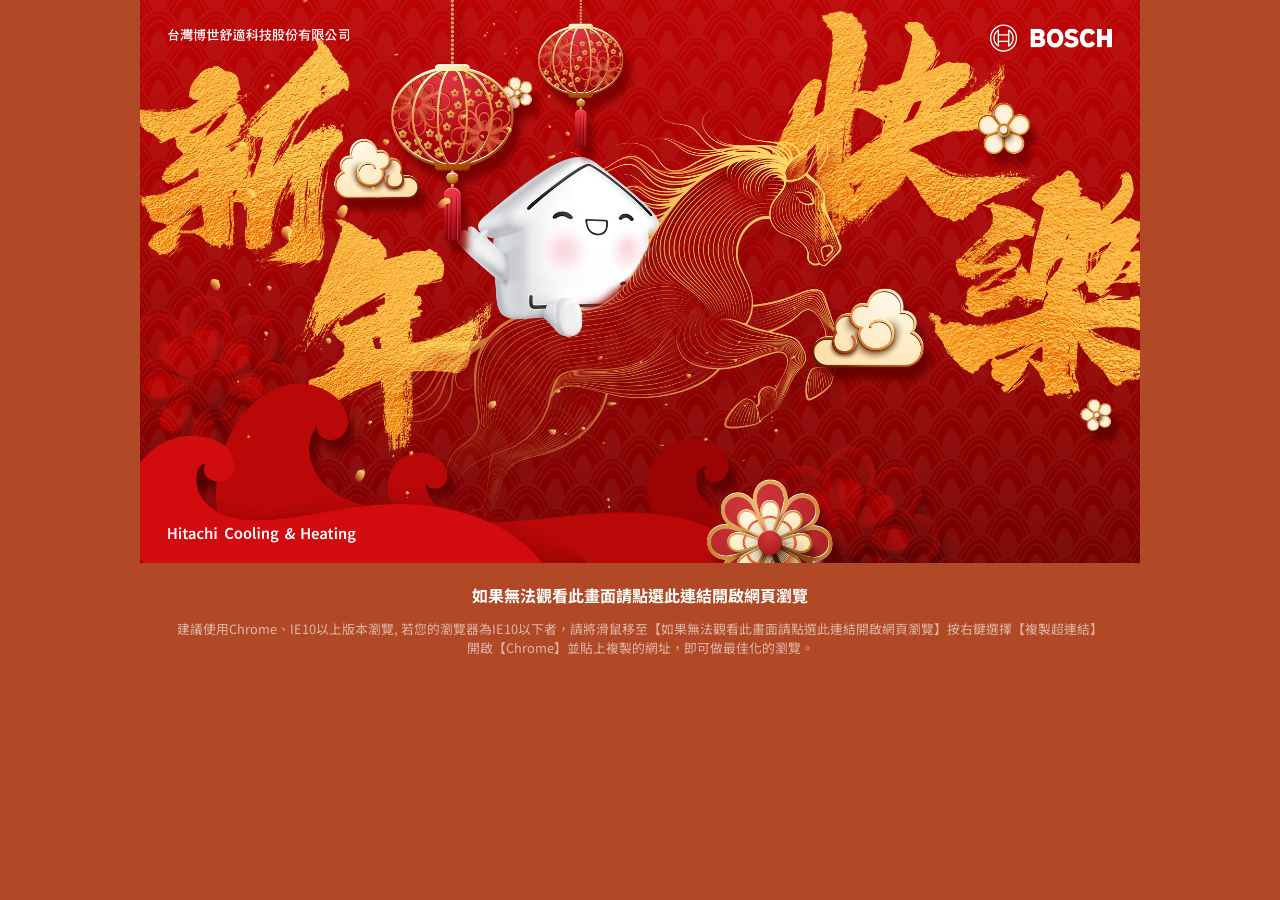
==== card.html @ 1567fe7b "update" ====
<!DOCTYPE html>
<html lang="zh-TW">
  <head>
    <meta charset="UTF-8">
    <title>Email 用賀卡- 台灣日立江森自控股份有限公司</title>
    <meta property="og:title" content="Email 用賀卡- 台灣日立江森自控股份有限公司">
    <meta property="og:image" content="./images/card.jpg">
    <meta property="og:description" content="來自台灣日立江森自控股份有限公司的祝福">
    <link rel="stylesheet" href="https://fonts.googleapis.com/css2?family=Noto+Sans+TC:wght@400;600&amp;display=swap">
  </head>
  <body style="background: #b14927; margin: 0;">
    <div class="bg"></div>
    <div class="card" style="align-self: flex-start; flex: 1; width: 100%; text-align: center; margin: 0 auto; width: 100%;">
      <div class="card-img" style="text-align: center;"><a class="card-link" href="#" style="text-align: center; display: block; width: 100%; margin: auto; box-sizing: border-box;"><img class="card-image" src="./images/card.jpg" style="position:relative;left:auto;top:auto;display:inline-block; width: 1000px;"></a></div>
      <div class="card-info"><a class="card-link" href="#" style="font-family: 'Noto Sans TC', sans; margin-top: 1rem; text-align: center; display: block; text-align: center; font-weight: bold; text-decoration: none; color: #ffffff; font-weight: bold; text-decoration: none; transition: all .2s;">如果無法觀看此畫面請點選此連結開啟網頁瀏覽</a>
        <p style="font-family: 'Noto Sans TC', sans; color: #ffffff; opacity: 0.6; font-size: .8em; text-align: center;">建議使用Chrome、IE10以上版本瀏覽, 若您的瀏覽器為IE10以下者，請將滑鼠移至【如果無法觀看此畫面請點選此連結開啟網頁瀏覽】按右鍵選擇【複製超連結】<br>開啟【Chrome】並貼上複製的網址，即可做最佳化的瀏覽。</p>
      </div>
    </div>
    <script src="./js/jquery.min.js"></script>
    <script src="./js/lottie.js"></script>
    <script src="./js/scripts.js"></script>
  </body>
</html>
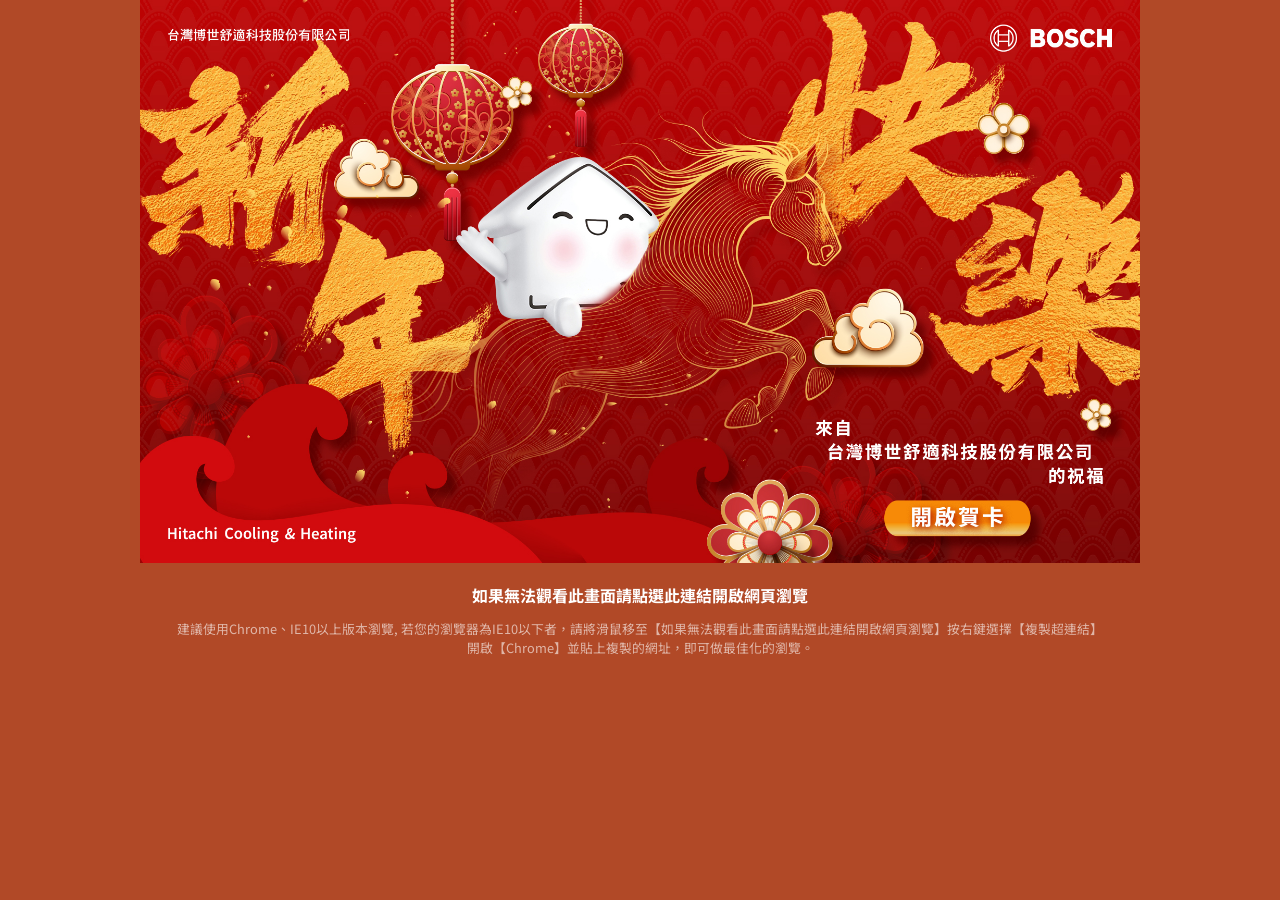
==== commit 05104a0a: "Update company references in HTML files from 台灣日立江森自控股份有限公司 to 台灣博世舒適科技股份有限公司 for consistency across" ====
--- a/card.html
+++ b/card.html
@@ -2,10 +2,10 @@
 <html lang="zh-TW">
   <head>
     <meta charset="UTF-8">
-    <title>Email 用賀卡- 台灣日立江森自控股份有限公司</title>
-    <meta property="og:title" content="Email 用賀卡- 台灣日立江森自控股份有限公司">
+    <title>Email 用賀卡- 台灣博世舒適科技股份有限公司</title>
+    <meta property="og:title" content="Email 用賀卡- 台灣博世舒適科技股份有限公司">
     <meta property="og:image" content="./images/card.jpg">
-    <meta property="og:description" content="來自台灣日立江森自控股份有限公司的祝福">
+    <meta property="og:description" content="來自台灣博世舒適科技股份有限公司的祝福">
     <link rel="stylesheet" href="https://fonts.googleapis.com/css2?family=Noto+Sans+TC:wght@400;600&amp;display=swap">
   </head>
   <body style="background: #b14927; margin: 0;">
